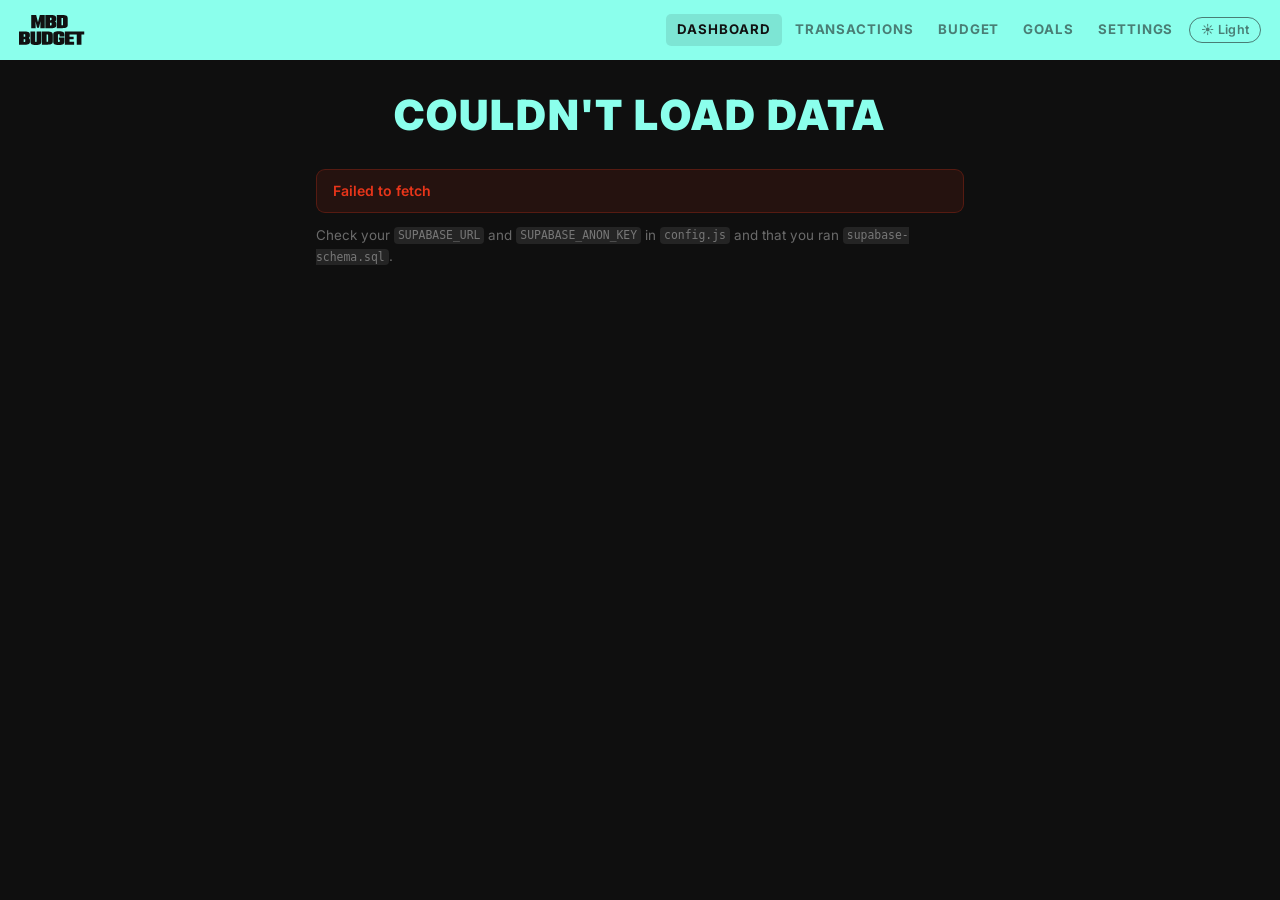
==== index.html @ 659afab7 "Add image and PDF import via Claude vision (Supabase Edge Function) - New Supabase Edge Function par" ====
<!DOCTYPE html>
<html lang="en">
<head>
  <meta charset="utf-8" />
  <meta name="viewport" content="width=device-width, initial-scale=1, viewport-fit=cover" />
  <meta name="theme-color" content="#111111" />
  <meta http-equiv="Cache-Control" content="no-cache, no-store, must-revalidate" />
  <meta http-equiv="Pragma" content="no-cache" />
  <meta http-equiv="Expires" content="0" />
  <title>Household Budget</title>
  <link rel="preconnect" href="https://fonts.googleapis.com" />
  <link rel="preconnect" href="https://fonts.gstatic.com" crossorigin />
  <link rel="stylesheet" href="assets/css/styles.css?v=9" />
  <script>
    (function () {
      var V = '9';
      try {
        if (localStorage.getItem('_budgetv') !== V) {
          localStorage.setItem('_budgetv', V);
          if (location.search.indexOf('_budgetv=') === -1) {
            location.replace(location.pathname + '?_budgetv=' + V + location.hash);
          }
        }
      } catch (e) {}
    })();
  </script>
  <script src="config.js"></script>
</head>
<body data-route="dashboard" data-theme="dark">
  <div id="splash">
    <div class="splash-brand">
      <div class="splash-logo-wrap">
        <img src="assets/img/logo.svg" class="splash-logo-img" alt="MBD Budget" />
      </div>
    </div>
    <div class="splash-bar-track">
      <div class="splash-bar"></div>
    </div>
  </div>
  <div id="root"><main class="container"><p class="hint">Loading…</p></main></div>
  <script type="module" src="assets/js/app.js?v=9"></script>
</body>
</html>
---- assets/css/styles.css ----
@import url('https://fonts.googleapis.com/css2?family=Inter:wght@400;600;700;800;900&display=swap');

/* ============================================================
   Household Budget · Design System
   Adapted from LBH Club World Cup Draft app
============================================================ */

:root {
  --accent:     #A855F7;
  --accent-dim: rgba(168,85,247,0.10);
  --accent-bd:  rgba(168,85,247,0.35);

  --bg:       #ffffff;
  --bg-2:     #f4f4f5;
  --bg-3:     #e4e4e7;
  --border:   rgba(0,0,0,0.10);
  --border-em:rgba(0,0,0,0.18);
  --text:     #111111;
  --text-2:   rgba(0,0,0,0.65);
  --text-3:   rgba(0,0,0,0.52);
  --red:      #e8351a;
  --green:    #22c55e;
  --r:        14px;
  --r-sm:     9px;
  --font:     'Inter', -apple-system, sans-serif;
  --font-body:'Inter', -apple-system, sans-serif;

  --h1-color:        #A855F7;
  --nav-active-bg:   #A855F7;
  --nav-active-color:#fff;
  --hdr-text:        rgba(255,255,255,.55);
  --hdr-text-full:   #fff;
  --hdr-hover-bg:    rgba(255,255,255,.13);
}

/* Per-route accent colours */
body[data-route="dashboard"]    { --h1-color:#8bffec; --hdr-text:rgba(20,20,20,.55); --hdr-text-full:#111; --hdr-hover-bg:rgba(0,0,0,.10); }
body[data-route="transactions"] { --h1-color:#f4ff7b; --hdr-text:rgba(30,28,0,.55);  --hdr-text-full:#222; --hdr-hover-bg:rgba(0,0,0,.10); }
body[data-route="budget"]       { --h1-color:#4d7cff; --hdr-text:rgba(255,255,255,.6); --hdr-text-full:#fff; --hdr-hover-bg:rgba(255,255,255,.13); }
body[data-route="goals"]        { --h1-color:#A855F7; --hdr-text:rgba(255,255,255,.55); --hdr-text-full:#fff; --hdr-hover-bg:rgba(255,255,255,.13); }
body[data-route="settings"]     { --h1-color:#ff6b35; --hdr-text:rgba(255,255,255,.55); --hdr-text-full:#fff; --hdr-hover-bg:rgba(255,255,255,.13); }

/* ---- DARK MODE ---- */
body[data-theme="dark"] {
  --bg:       #0f0f0f;
  --bg-2:     #1a1a1a;
  --bg-3:     #242424;
  --border:   rgba(255,255,255,0.08);
  --border-em:rgba(255,255,255,0.15);
  --text:     #ffffff;
  --text-2:   rgba(255,255,255,0.58);
  --text-3:   rgba(255,255,255,0.36);
}
body[data-theme="dark"] input,
body[data-theme="dark"] select,
body[data-theme="dark"] textarea {
  background: rgba(255,255,255,.06);
  color: #fff;
  border-color: rgba(255,255,255,.15);
}
body[data-theme="dark"] select option { background: #1a1a1a; }
body[data-theme="dark"] .hint { color: rgba(255,255,255,.38); }

/* Light-mode h1 override */
body[data-theme="light"] h1 { color: #111111; }
body[data-theme="light"] .stat-value { color: #111; }

/* ---- RESET ---- */
*,*::before,*::after { box-sizing: border-box; margin: 0; padding: 0; }
html { -webkit-text-size-adjust: 100%; }

body {
  font-family: var(--font-body);
  background: var(--bg);
  color: var(--text);
  line-height: 1.5;
  min-height: 100vh;
  overflow-x: hidden;
}

a { color: var(--accent); text-decoration: none; }
a:hover { text-decoration: underline; }
code { background: var(--bg-3); border-radius: 4px; padding: .1em .35em; font-size: .85em; }

/* ---- SPLASH ---- */
#splash {
  position: fixed; inset: 0; z-index: 9999;
  background: #111;
  display: flex; flex-direction: column;
  align-items: center; justify-content: center; gap: 1.5rem;
}
#splash.splash-out { opacity: 0; pointer-events: none; transition: opacity .5s ease; }
.splash-logo-wrap { display: flex; align-items: center; }
.splash-logo-img {
  height: 52px; width: auto;
  filter: brightness(0) invert(1);
}
.splash-bar-track {
  width: min(320px, 80vw); height: 6px;
  border-radius: 999px; background: rgba(255,255,255,.08); overflow: hidden;
}
.splash-bar {
  height: 100%; border-radius: 999px;
  background: linear-gradient(90deg, #8bffec, #A855F7);
  transform: scaleX(0); transform-origin: left;
  animation: splash-load 2s cubic-bezier(.4,0,.2,1) forwards;
}
@keyframes splash-load { from { transform: scaleX(0); } to { transform: scaleX(1); } }

/* ---- TOPBAR ---- */
.topbar {
  display: flex; flex-wrap: wrap; align-items: center; gap: .3rem;
  padding: calc(.85rem + env(safe-area-inset-top,0)) max(1.2rem,env(safe-area-inset-right)) .85rem max(1.2rem,env(safe-area-inset-left));
  background: var(--h1-color);
  position: sticky; top: 0; z-index: 50;
  transition: background .4s ease;
}

.brand {
  display: flex; align-items: center; gap: .5rem;
  color: var(--hdr-text-full); flex-shrink: 0; text-decoration: none;
}
.brand:hover { text-decoration: none; }
.brand-logo-svg {
  height: 30px; width: auto; flex-shrink: 0;
  color: var(--hdr-text-full); display: block;
}

.topbar-nav {
  display: flex; align-items: center; gap: .1rem;
  margin-left: auto; overflow-x: auto;
  -webkit-overflow-scrolling: touch; scrollbar-width: none; flex-shrink: 1;
}
.topbar-nav::-webkit-scrollbar { display: none; }
.topbar-nav a {
  font-family: var(--font); font-weight: 700; font-size: .83rem;
  text-transform: uppercase; letter-spacing: .07em;
  color: var(--hdr-text); padding: .4rem .7rem;
  border-radius: 5px; white-space: nowrap;
  transition: color .12s, background .12s;
}
.topbar-nav a:hover { color: var(--hdr-text-full); background: var(--hdr-hover-bg); text-decoration: none; }
.topbar-nav a.active { background: var(--hdr-hover-bg); color: var(--hdr-text-full); }

.topbar-end { display: flex; align-items: center; gap: .4rem; flex-shrink: 0; }

.theme-toggle {
  background: none; border: 1px solid var(--hdr-text);
  border-radius: 999px; cursor: pointer;
  color: var(--hdr-text); font-size: .78rem;
  padding: .28rem .65rem; min-height: unset;
  display: flex; align-items: center; gap: .3rem;
  font-family: var(--font-body); font-weight: 600; letter-spacing: .03em;
  transition: border-color .15s, color .15s, background .15s;
}
.theme-toggle:hover { border-color: var(--hdr-text-full); color: var(--hdr-text-full); background: var(--hdr-hover-bg); }
.theme-toggle:active { transform: scale(.95); }

/* ---- BURGER ---- */
.nav-burger {
  display: none; flex-direction: column; justify-content: center;
  align-items: center; gap: 5px; width: 36px; height: 36px; min-height: unset;
  background: none !important; border: none !important;
  cursor: pointer; padding: 6px; border-radius: 6px; flex-shrink: 0;
  transition: background .15s !important;
}
.nav-burger span {
  display: block; width: 18px; height: 2px;
  background: var(--hdr-text-full); border-radius: 2px;
  opacity: .8; transition: transform .22s, opacity .15s;
  transform-origin: center; flex-shrink: 0;
}
.nav-burger:hover { background: rgba(255,255,255,.12) !important; }
body.nav-open .nav-burger span:nth-child(1) { transform: translateY(7px) rotate(45deg); }
body.nav-open .nav-burger span:nth-child(2) { opacity: 0; transform: scaleX(0); }
body.nav-open .nav-burger span:nth-child(3) { transform: translateY(-7px) rotate(-45deg); }

/* ---- DRAWER ---- */
.nav-drawer {
  display: none; width: 100%; flex-direction: column; gap: .2rem;
  padding: .4rem 0 .6rem; border-top: 1px solid rgba(255,255,255,.12);
}
body.nav-open .nav-drawer { display: flex; }
.nav-drawer a {
  font-family: var(--font); font-weight: 700; font-size: 1rem;
  text-transform: uppercase; letter-spacing: .08em;
  color: var(--hdr-text); padding: .65rem .75rem; border-radius: 7px;
  display: block; transition: color .12s, background .12s;
}
.nav-drawer a:hover { color: var(--hdr-text-full); background: var(--hdr-hover-bg); text-decoration: none; }
.nav-drawer a.active { background: var(--hdr-hover-bg); color: var(--hdr-text-full); }

/* ---- BOTTOM NAV ---- */
.bottom-nav { display: none; }

/* ---- LAYOUT ---- */
.container {
  max-width: 680px; margin: 0 auto;
  padding: 1.5rem max(1rem,env(safe-area-inset-right)) 5rem max(1rem,env(safe-area-inset-left));
  animation: fadeUp .3s cubic-bezier(0.22,1,0.36,1) both;
}
@keyframes fadeUp { from { opacity:0; transform:translateY(12px); } to { opacity:1; transform:none; } }

h1 {
  font-family: var(--font); font-size: 2.6rem; font-weight: 900;
  letter-spacing: .05em; text-transform: uppercase;
  margin: 0 0 1.4rem; color: var(--h1-color); text-align: center;
  transition: color .4s ease;
}
h2 {
  font-family: var(--font); font-size: 1rem; font-weight: 800;
  text-transform: uppercase; letter-spacing: .07em;
  margin: 0 0 .65rem;
  display: flex; align-items: center; gap: .45rem; color: var(--text);
}
h2::before {
  content: ''; width: 4px; height: 1em;
  background: var(--h1-color); border-radius: 2px; flex-shrink: 0;
  transition: background .4s ease;
}
h3.form-title {
  font-family: var(--font); font-size: .9rem; font-weight: 800;
  text-transform: uppercase; letter-spacing: .07em;
  color: var(--text-2); margin-bottom: .75rem;
}

.hint { color: var(--text-3); font-size: .84rem; line-height: 1.6; }
.page-hint { margin-bottom: 1rem; }
.section { margin-bottom: 1.75rem; }
.section-footer { text-align: right; margin-top: .5rem; }
.view-link { font-size: .82rem; color: var(--accent); font-weight: 600; }
.view-link:hover { text-decoration: underline; }

/* ---- CARD ---- */
.card {
  background: var(--bg-2);
  border: 1px solid var(--border);
  border-radius: var(--r);
  padding: 1rem 1.1rem;
  margin-bottom: .75rem;
}
.card.done {
  border-color: rgba(34,197,94,.3); background: rgba(34,197,94,.08);
}

/* ---- BUTTONS ---- */
button {
  background: var(--bg-2); color: var(--text);
  border: 1px solid var(--border-em); border-radius: 999px;
  padding: .55rem 1.3rem; min-height: 40px; cursor: pointer;
  font-family: var(--font-body); font-weight: 600; font-size: .88rem;
  transition: border-color .12s, background .12s, transform .1s;
}
button:hover { border-color: var(--accent-bd); background: var(--accent-dim); }
button:active { transform: scale(.97); }
button[disabled] { opacity: .35; cursor: not-allowed; pointer-events: none; }

button.primary {
  background: var(--h1-color); color: #111;
  border-color: transparent; font-weight: 800;
  font-family: var(--font); text-transform: uppercase; letter-spacing: .06em;
  transition: filter .12s, background .4s ease;
}
body[data-route="budget"] button.primary,
body[data-route="goals"] button.primary,
body[data-route="settings"] button.primary { color: #fff; }
button.primary:hover { filter: brightness(1.1); }

button.danger {
  background: transparent; color: var(--red);
  border-color: rgba(232,53,26,.3);
}
button.danger:hover { background: rgba(232,53,26,.08); border-color: var(--red); }

button.small-btn {
  padding: .35rem .9rem; min-height: 34px; font-size: .82rem;
  border-radius: 999px;
}
button.small-btn.primary { color: #111; }
body[data-route="budget"] button.small-btn.primary,
body[data-route="goals"] button.small-btn.primary { color: #fff; }

button.icon-btn {
  padding: 0; width: 28px; height: 28px; min-height: unset;
  border-radius: 50%; font-size: 1.1rem; line-height: 1;
  display: flex; align-items: center; justify-content: center;
  flex-shrink: 0;
}
button.icon-btn.danger { border-color: transparent; background: transparent; }
button.icon-btn.danger:hover { background: rgba(232,53,26,.12); border-color: rgba(232,53,26,.3); }

.add-btn {
  display: block; width: 100%; margin-bottom: .75rem;
  border-radius: var(--r); min-height: 48px;
}

/* ---- BANNERS ---- */
.banner {
  border-radius: var(--r-sm); padding: .65rem 1rem;
  font-size: .88rem; font-weight: 600; margin-bottom: .75rem;
}
.banner.ok  { background: rgba(34,197,94,.12);  color: #22c55e; border: 1px solid rgba(34,197,94,.25);  }
.banner.err { background: rgba(232,53,26,.10);  color: var(--red); border: 1px solid rgba(232,53,26,.25); }

/* ---- FORMS ---- */
.form-label {
  display: flex; flex-direction: column; gap: .3rem;
  font-size: .8rem; font-weight: 700; color: var(--text-2);
  text-transform: uppercase; letter-spacing: .06em;
}
.form-input {
  background: var(--bg); border: 1px solid var(--border-em);
  border-radius: var(--r-sm); padding: .55rem .75rem;
  font-family: var(--font-body); font-size: .92rem; color: var(--text);
  width: 100%; outline: none;
  transition: border-color .15s, box-shadow .15s;
}
.form-input:focus {
  border-color: var(--h1-color);
  box-shadow: 0 0 0 3px color-mix(in srgb, var(--h1-color) 15%, transparent);
}
.form-input.big-input {
  font-size: 1.5rem; font-weight: 700; font-family: var(--font);
  padding: .5rem .75rem;
}
.icon-input { font-size: 1.4rem; text-align: center; width: 60px; }
.form-row { display: grid; grid-template-columns: 1fr 1fr; gap: .65rem; }
.form-actions {
  display: flex; gap: .5rem; flex-wrap: wrap; margin-top: .5rem;
}
.add-form { margin-bottom: .75rem; }
.add-form form { display: flex; flex-direction: column; gap: .6rem; }

/* ---- MONTH NAV ---- */
.month-nav {
  display: flex; align-items: center; justify-content: center; gap: .75rem;
  margin-bottom: 1.25rem;
}
.month-label {
  font-family: var(--font); font-weight: 800; font-size: 1.05rem;
  text-transform: uppercase; letter-spacing: .06em; color: var(--text);
  min-width: 150px; text-align: center;
}
.month-btn {
  background: none; border: 1px solid var(--border-em);
  border-radius: 50%; width: 34px; height: 34px; min-height: unset;
  font-size: 1.3rem; line-height: 1; padding: 0; cursor: pointer;
  color: var(--text-2); display: flex; align-items: center; justify-content: center;
  transition: background .12s, border-color .12s;
}
.month-btn:hover { background: var(--bg-3); border-color: var(--accent-bd); color: var(--text); }

/* ---- STAT CARDS (dashboard) ---- */
.stat-cards {
  display: grid; grid-template-columns: repeat(3,1fr); gap: .6rem;
  margin-bottom: 1.5rem;
}
.stat-card {
  background: var(--bg-2); border: 1px solid var(--border);
  border-radius: var(--r); padding: .85rem .9rem;
  display: flex; flex-direction: column; gap: .2rem; align-items: flex-start;
}
.stat-label {
  font-family: var(--font); font-size: .72rem; font-weight: 800;
  text-transform: uppercase; letter-spacing: .1em; color: var(--text-3);
}
.stat-value {
  font-family: var(--font); font-size: 1.25rem; font-weight: 900;
  color: var(--text); line-height: 1.1;
  word-break: break-all;
}
.income-card  { border-top: 3px solid #22c55e; }
.expense-card { border-top: 3px solid var(--red); }
.balance-card { border-top: 3px solid var(--balance-color, var(--h1-color)); }
.balance-card .stat-value { color: var(--balance-color, var(--text)); }

/* ---- PROGRESS BAR ---- */
.prog-track {
  height: 6px; border-radius: 999px;
  background: var(--bg-3); overflow: hidden; margin-top: .3rem;
}
.prog-bar {
  height: 100%; border-radius: 999px;
  background: var(--h1-color); transition: width .5s cubic-bezier(.4,0,.2,1), background .4s;
  min-width: 2px;
}

/* ---- SPEND ROWS (dashboard + transactions) ---- */
.spend-list, .tx-list { padding: 0; overflow: hidden; }
.spend-row, .tx-row {
  display: flex; align-items: center; gap: .75rem;
  padding: .75rem 1.1rem;
  border-bottom: 1px solid var(--border);
}
.spend-row:last-child, .tx-row:last-child { border-bottom: none; }

.spend-icon, .tx-icon {
  font-size: 1.35rem; line-height: 1; flex-shrink: 0; width: 2rem; text-align: center;
}
.spend-mid, .tx-mid {
  flex: 1; min-width: 0; display: flex; flex-direction: column; gap: .1rem;
}
.spend-name, .tx-desc {
  font-weight: 600; font-size: .9rem; white-space: nowrap;
  overflow: hidden; text-overflow: ellipsis;
}
.tx-cat {
  font-size: .75rem; color: var(--text-3); white-space: nowrap;
  overflow: hidden; text-overflow: ellipsis;
}
.spend-amt {
  font-family: var(--font); font-weight: 800; font-size: .95rem;
  color: var(--text); flex-shrink: 0;
}
.tx-amt {
  font-family: var(--font); font-weight: 800; font-size: 1rem;
  flex-shrink: 0;
}
.tx-amt.income  { color: #22c55e; }
.tx-amt.expense { color: var(--red); }

/* ---- BUDGET MINI (dashboard) ---- */
.budget-mini-row {
  display: flex; align-items: flex-start; gap: .75rem;
  padding: .75rem 1.1rem; border-bottom: 1px solid var(--border);
}
.budget-mini-row:last-child { border-bottom: none; }
.budget-mini-top {
  display: flex; align-items: center; justify-content: space-between; gap: .5rem;
}
.budget-mini-nums {
  font-family: var(--font); font-size: .9rem; font-weight: 800;
  color: var(--text); flex-shrink: 0;
}
.budget-mini-nums.over { color: var(--red); }
.budget-mini-of { font-weight: 600; color: var(--text-3); }

/* ---- TYPE TOGGLE (add transaction) ---- */
.type-toggle {
  display: flex; border-radius: 999px; overflow: hidden;
  border: 1px solid var(--border-em); width: fit-content;
}
.type-btn {
  border: none; border-radius: 0; min-height: unset;
  padding: .4rem 1.1rem; font-size: .8rem; font-weight: 800;
  text-transform: uppercase; letter-spacing: .06em;
  background: none; color: var(--text-2);
  transition: background .15s, color .15s;
}
.type-btn.active {
  background: var(--h1-color); color: #111;
}
body[data-route="budget"] .type-btn.active,
body[data-route="goals"] .type-btn.active { color: #fff; }

/* ---- BUDGET PAGE ---- */
.budget-row { margin-bottom: .6rem; }
.budget-row-top {
  display: flex; align-items: center; gap: .7rem; margin-bottom: .4rem;
}
.budget-cat-name { flex: 1; font-weight: 600; font-size: .92rem; }
.budget-row-right {
  display: flex; align-items: baseline; gap: .2rem; flex-shrink: 0;
}
.budget-spent { font-family: var(--font); font-weight: 800; font-size: .95rem; }
.budget-spent.over { color: var(--red); }
.budget-limit-sep { font-size: .75rem; color: var(--text-3); }
.budget-limit { font-family: var(--font); font-size: .85rem; color: var(--text-2); font-weight: 700; }
.budget-spent-only { font-family: var(--font); font-size: .85rem; color: var(--text-3); }
.budget-row-form {
  margin-top: .6rem; padding-top: .6rem; border-top: 1px solid var(--border);
}
.budget-row-form form { display: flex; gap: .5rem; align-items: center; flex-wrap: wrap; }
.budget-limit-input { width: auto; flex: 1; min-width: 100px; }

/* ---- GOALS PAGE ---- */
.goal-card { margin-bottom: .75rem; }
.goal-top {
  display: flex; align-items: center; gap: .6rem; margin-bottom: .5rem;
}
.goal-color-dot {
  width: 10px; height: 10px; border-radius: 50%; flex-shrink: 0;
}
.goal-name { flex: 1; font-weight: 700; font-size: .95rem; }
.goal-badge {
  font-size: .72rem; font-weight: 800; text-transform: uppercase; letter-spacing: .06em;
  color: #22c55e; background: rgba(34,197,94,.12); padding: .15rem .5rem;
  border-radius: 999px; flex-shrink: 0;
}
.goal-del { margin-left: auto; }
.goal-bar-wrap { display: flex; align-items: center; gap: .6rem; margin-bottom: .5rem; }
.goal-bar-wrap .prog-track { flex: 1; height: 8px; }
.goal-pct {
  font-family: var(--font); font-weight: 800; font-size: .88rem;
  color: var(--text-2); flex-shrink: 0; min-width: 36px; text-align: right;
}
.goal-amounts {
  display: flex; align-items: baseline; gap: .4rem;
  font-family: var(--font); font-size: .88rem;
}
.goal-current { font-weight: 900; font-size: 1.1rem; color: var(--text); }
.goal-sep { color: var(--text-3); }
.goal-target { font-weight: 700; color: var(--text-2); }
.goal-remaining { color: var(--text-3); font-size: .8rem; margin-left: auto; }
.goal-funds-form { margin-top: .65rem; padding-top: .65rem; border-top: 1px solid var(--border); }
.goal-funds-form { display: flex; flex-direction: column; gap: .5rem; }

/* ---- COLOUR PICKER ---- */
.color-options { display: flex; gap: .4rem; flex-wrap: wrap; margin-top: .2rem; }
.color-opt input { display: none; }
.color-swatch {
  display: block; width: 28px; height: 28px; border-radius: 50%;
  cursor: pointer; border: 3px solid transparent;
  transition: border-color .12s, transform .1s;
}
.color-opt input:checked + .color-swatch {
  border-color: var(--text);
  transform: scale(1.18);
}

/* ---- SETTINGS PAGE ---- */
.cat-list { padding: 0; overflow: hidden; }
.cat-row {
  display: flex; align-items: center; gap: .65rem;
  padding: .65rem 1.1rem; border-bottom: 1px solid var(--border);
}
.cat-row:last-child { border-bottom: none; }
.cat-icon { font-size: 1.3rem; width: 2rem; text-align: center; flex-shrink: 0; }
.cat-dot { width: 9px; height: 9px; border-radius: 50%; flex-shrink: 0; }
.cat-name { flex: 1; font-weight: 600; font-size: .9rem; }
.cat-type {
  font-size: .7rem; font-weight: 800; text-transform: uppercase; letter-spacing: .07em;
  padding: .15rem .5rem; border-radius: 999px; flex-shrink: 0;
}
.cat-type.income  { background: rgba(34,197,94,.12);  color: #22c55e; }
.cat-type.expense { background: rgba(232,53,26,.10);  color: var(--red); }

.danger-zone { border-color: rgba(232,53,26,.25); }

/* ---- PERIOD TOGGLE ---- */
.period-toggle {
  display: flex; border-radius: 999px; overflow: hidden;
  border: 1px solid var(--border-em); width: fit-content; flex-shrink: 0;
}
.period-btn {
  border: none; border-radius: 0; min-height: unset;
  padding: .32rem .72rem; font-size: .75rem; font-weight: 800;
  text-transform: uppercase; letter-spacing: .05em;
  background: none; color: var(--text-2);
  transition: background .12s, color .12s;
}
.period-btn.active { background: var(--h1-color); color: #111; }
body[data-route="budget"] .period-btn.active,
body[data-route="goals"]  .period-btn.active { color: #fff; }

.section-header-row {
  display: flex; align-items: center; justify-content: space-between;
  gap: .75rem; margin-bottom: .65rem; flex-wrap: wrap;
}
.section-header-row h2 { margin-bottom: 0; }

/* ---- BUDGET PAGE HEADER ---- */
.budget-page-header { margin-bottom: .5rem; }
.budget-period-row {
  display: flex; align-items: center; justify-content: center; gap: .65rem;
  margin-bottom: 1rem; flex-wrap: wrap;
}
.budget-period-tag {
  font-size: .7em; font-weight: 700; color: var(--text-3); letter-spacing: .02em;
}

/* ---- INCOME SOURCES ---- */
.income-list { padding: 0; overflow: hidden; }
.income-row {
  display: flex; align-items: center; gap: .6rem;
  padding: .65rem 1.1rem; border-bottom: 1px solid var(--border);
}
.income-row:last-child { border-bottom: none; }
.income-dot {
  width: 9px; height: 9px; border-radius: 50%; flex-shrink: 0;
}
.income-name { flex: 1; font-weight: 600; font-size: .9rem; min-width: 0; overflow: hidden; text-overflow: ellipsis; white-space: nowrap; }
.income-person {
  font-size: .68rem; font-weight: 800; text-transform: uppercase; letter-spacing: .06em;
  padding: .12rem .45rem; border-radius: 999px; flex-shrink: 0;
  background: var(--accent-dim); color: var(--accent);
}
.income-amount {
  font-family: var(--font); font-weight: 800; font-size: .92rem;
  color: var(--text); flex-shrink: 0; margin-left: .2rem;
}
.income-freq { font-size: .72em; color: var(--text-3); }
.income-settings-amt {
  font-family: var(--font); font-weight: 800; font-size: .88rem;
  color: var(--text); flex-shrink: 0;
}

/* ---- RING CHARTS ---- */
.rings-row {
  display: flex; flex-wrap: wrap; gap: .75rem 1.25rem;
  justify-content: center; align-items: flex-start;
  padding: 1rem 1rem;
}
.ring-wrap {
  display: flex; flex-direction: column; align-items: center; gap: .3rem;
  min-width: 90px;
}
.ring-svg {
  width: 110px; height: 110px; overflow: visible;
  display: block;
}
.rings-row-lg .ring-svg {
  width: 140px; height: 140px;
}
.rings-row-lg .ring-line1  { font-size: 16px; }
.rings-row-lg .ring-label  { font-size: .8rem; }
.rings-row-lg .ring-sublabel { font-size: .75rem; }
.ring-line1 {
  font-family: 'Inter', sans-serif;
  font-size: 14px; font-weight: 900;
  fill: var(--text);
}
.ring-label {
  font-family: 'Inter', sans-serif;
  font-size: .72rem; font-weight: 800;
  text-transform: uppercase; letter-spacing: .07em;
  color: var(--text-2); text-align: center;
  max-width: 110px; overflow: hidden; text-overflow: ellipsis; white-space: nowrap;
}
.ring-sublabel {
  font-family: 'Inter', sans-serif;
  font-size: .68rem; font-weight: 600;
  color: var(--text-3); text-align: center;
  max-width: 120px; white-space: nowrap; overflow: hidden; text-overflow: ellipsis;
}
.ring-add { opacity: .5; transition: opacity .15s; }
.ring-add:hover { opacity: 1; }
.ring-add a { text-decoration: none; display: flex; flex-direction: column; align-items: center; gap: .3rem; }
.ring-add-icon {
  font-size: 20px; font-weight: 400;
  fill: var(--text-3);
}
.acct-total {
  text-align: right; font-size: .8rem; color: var(--text-3);
  margin-top: -.25rem; padding: 0 .25rem .25rem;
}
.acct-total strong { color: var(--text); font-weight: 700; }

/* ---- GOAL RING LAYOUT ---- */
.goal-ring-row {
  display: flex; align-items: flex-start; gap: 1rem;
}
.goal-ring-row .ring-wrap { flex-shrink: 0; }
.goal-detail {
  flex: 1; min-width: 0; display: flex; flex-direction: column;
  gap: .5rem; padding-top: .5rem;
}

/* ---- GRAD SWATCH ---- */
.grad-swatch { border-radius: 50%; }
.grad-options { display: flex; gap: .4rem; flex-wrap: wrap; margin-top: .2rem; }

/* ---- RESPONSIVE: mobile ---- */
@media (max-width: 600px) {
  .topbar-nav { display: none; }
  .nav-burger  { display: flex; }

  .bottom-nav {
    display: flex;
    position: fixed; bottom: 0; left: 0; right: 0; z-index: 40;
    background: var(--bg-2);
    border-top: 1px solid var(--border);
    padding-bottom: env(safe-area-inset-bottom, 0);
  }
  .bnav-item {
    flex: 1; display: flex; flex-direction: column; align-items: center;
    justify-content: center; padding: .4rem .2rem .3rem;
    color: var(--text-3); text-decoration: none; font-size: .62rem;
    font-family: var(--font); font-weight: 700; text-transform: uppercase;
    letter-spacing: .04em; gap: .1rem;
    transition: color .15s;
  }
  .bnav-item.active { color: var(--h1-color); }
  .bnav-item:hover { text-decoration: none; color: var(--text); }
  .bnav-icon {
    font-size: 1.25rem; line-height: 1; display: block;
  }
  .bnav-label { font-size: .58rem; }

  h1 { font-size: 2rem; margin-bottom: 1rem; }
  .stat-cards { grid-template-columns: repeat(3,1fr); gap: .4rem; }
  .stat-value { font-size: 1rem; }
  .container { padding-bottom: 6rem; }
  .form-row { grid-template-columns: 1fr; }
}

@media (min-width: 601px) {
  .nav-burger { display: none; }
  .bnav-label { display: none; }
}

/* ── CSV Import ─────────────────────────────────────────────── */
.tx-action-bar {
  display: flex;
  gap: .6rem;
  align-items: center;
  margin-bottom: .5rem;
  flex-wrap: wrap;
}
.import-label {
  display: inline-flex;
  align-items: center;
  gap: .4rem;
  padding: .52rem 1.1rem;
  border-radius: var(--r-sm);
  background: var(--bg-3);
  color: var(--text-2);
  font-size: .85rem;
  font-weight: 600;
  cursor: pointer;
  border: 1px solid var(--border-em);
  transition: background .15s;
}
.import-label:hover { background: var(--bg-3); opacity: .85; }
.import-file-input { display: none; }

.import-review { margin-bottom: 0; }
.import-header {
  display: flex;
  justify-content: space-between;
  align-items: flex-start;
  gap: 1rem;
  flex-wrap: wrap;
  margin-bottom: .75rem;
}
.import-title { margin: 0 0 .15rem; font-size: 1rem; }
.import-hint  { margin: 0; font-size: .78rem; }
.import-actions { display: flex; gap: .5rem; flex-shrink: 0; }

.import-table-wrap { overflow-x: auto; padding: 0; }
.import-table {
  width: 100%;
  border-collapse: collapse;
  font-size: .82rem;
}
.import-table th {
  text-align: left;
  padding: .5rem .75rem;
  font-size: .72rem;
  font-weight: 700;
  text-transform: uppercase;
  letter-spacing: .04em;
  color: var(--text-3);
  border-bottom: 1px solid var(--border);
}
.import-table td {
  padding: .45rem .75rem;
  border-bottom: 1px solid var(--border);
  vertical-align: middle;
}
.import-table tbody tr:last-child td { border-bottom: none; }
.import-row-skip td { opacity: .38; }
.import-row-skip .import-cat-sel { opacity: .38; pointer-events: none; }
.import-date  { white-space: nowrap; color: var(--text-3); font-size: .78rem; }
.import-desc  { max-width: 220px; overflow: hidden; text-overflow: ellipsis; white-space: nowrap; }
.import-amt   { white-space: nowrap; font-weight: 700; font-variant-numeric: tabular-nums; }
.import-cat-sel { padding: .25rem .4rem; font-size: .78rem; }

.import-loading {
  display: flex;
  flex-direction: column;
  align-items: center;
  gap: .6rem;
  padding: 2rem 1rem;
}
.import-loading-text { font-weight: 600; margin: 0; }
.import-spinner {
  width: 36px; height: 36px;
  border: 3px solid var(--border-em);
  border-top-color: var(--h1-color);
  border-radius: 50%;
  animation: spin .7s linear infinite;
}
@keyframes spin { to { transform: rotate(360deg); } }

/* ── Undo toast ─────────────────────────────────────────────── */
#undo-toast {
  position: fixed;
  bottom: 72px;
  left: 50%;
  transform: translateX(-50%) translateY(6px);
  background: var(--bg-3);
  color: var(--text);
  border: 1px solid var(--border-em);
  padding: .4rem 1rem;
  border-radius: 8px;
  font-size: .8rem;
  font-weight: 600;
  opacity: 0;
  transition: opacity .18s, transform .18s;
  pointer-events: none;
  z-index: 9999;
  white-space: nowrap;
}
#undo-toast.visible {
  opacity: 1;
  transform: translateX(-50%) translateY(0);
}
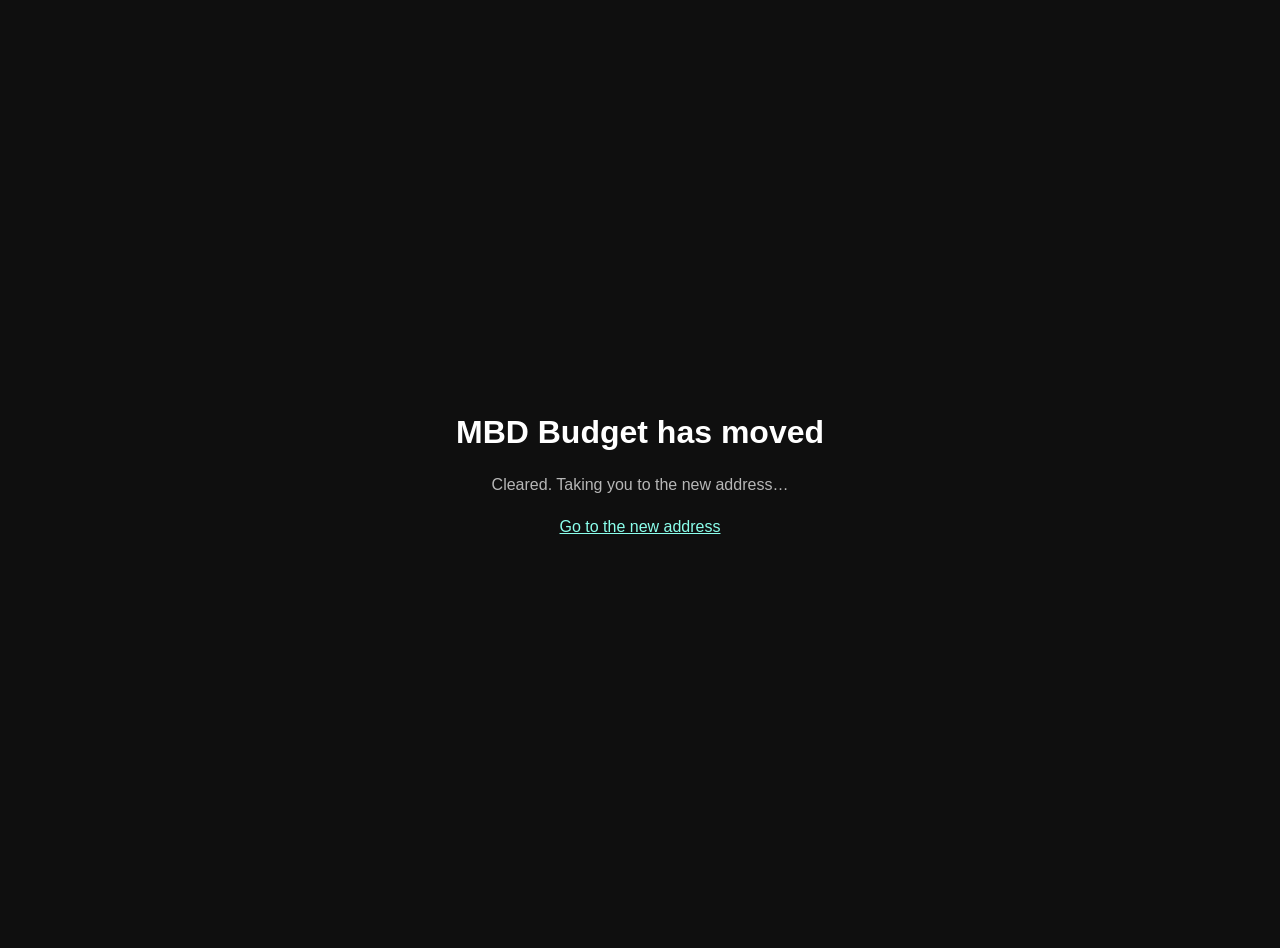
==== commit 1036768d: "This app has moved; clear saved data here and forward to the new address Co-Authored-By: Claude Fabl" ====
--- a/index.html
+++ b/index.html
@@ -1,43 +1,39 @@
 <!DOCTYPE html>
-<html lang="en">
+<html lang="en-AU">
 <head>
   <meta charset="utf-8" />
-  <meta name="viewport" content="width=device-width, initial-scale=1, viewport-fit=cover" />
-  <meta name="theme-color" content="#111111" />
-  <meta http-equiv="Cache-Control" content="no-cache, no-store, must-revalidate" />
-  <meta http-equiv="Pragma" content="no-cache" />
-  <meta http-equiv="Expires" content="0" />
-  <title>Household Budget</title>
-  <link rel="preconnect" href="https://fonts.googleapis.com" />
-  <link rel="preconnect" href="https://fonts.gstatic.com" crossorigin />
-  <link rel="stylesheet" href="assets/css/styles.css?v=9" />
+  <meta name="viewport" content="width=device-width, initial-scale=1" />
+  <meta name="robots" content="noindex, nofollow" />
+  <title>MBD Budget has moved</title>
+  <style>
+    body { font-family: -apple-system, 'Inter', sans-serif; background: #0f0f0f; color: #fff; margin: 0; min-height: 100vh; display: flex; align-items: center; justify-content: center; text-align: center; padding: 1.5rem; }
+    a { color: #8bffec; }
+    p { color: rgba(255,255,255,.7); line-height: 1.6; }
+  </style>
+</head>
+<body>
+  <main>
+    <h1>MBD Budget has moved</h1>
+    <p id="status">Clearing what this address had saved on this device…</p>
+    <p><a href="https://mbd-budget.github.io/">Go to the new address</a></p>
+  </main>
   <script>
+    // This address shares its browser storage with other sites, so remove everything the
+    // budget app ever saved here (the sign-in and the cached figures), then move on.
     (function () {
-      var V = '9';
+      var cleared = true;
       try {
-        if (localStorage.getItem('_budgetv') !== V) {
-          localStorage.setItem('_budgetv', V);
-          if (location.search.indexOf('_budgetv=') === -1) {
-            location.replace(location.pathname + '?_budgetv=' + V + location.hash);
-          }
-        }
-      } catch (e) {}
+        var exact = ['mbd_state_v1', 'mbd_user_email', 'budget_theme', '_budgetv', 'budget_state_v1', 'budget_admin', 'budget_period'];
+        exact.forEach(function (k) { localStorage.removeItem(k); });
+        Object.keys(localStorage).forEach(function (k) {
+          if (k.indexOf('sb-wbtwpxiijfveenlsocmx-auth-token') === 0) localStorage.removeItem(k);
+        });
+      } catch (e) { cleared = false; }
+      document.getElementById('status').textContent = cleared
+        ? 'Cleared. Taking you to the new address…'
+        : 'Could not clear saved data on this device. Clear this site\'s data in your browser settings.';
+      if (cleared) setTimeout(function () { location.replace('https://mbd-budget.github.io/'); }, 1200);
     })();
   </script>
-  <script src="config.js"></script>
-</head>
-<body data-route="dashboard" data-theme="dark">
-  <div id="splash">
-    <div class="splash-brand">
-      <div class="splash-logo-wrap">
-        <img src="assets/img/logo.svg" class="splash-logo-img" alt="MBD Budget" />
-      </div>
-    </div>
-    <div class="splash-bar-track">
-      <div class="splash-bar"></div>
-    </div>
-  </div>
-  <div id="root"><main class="container"><p class="hint">Loading…</p></main></div>
-  <script type="module" src="assets/js/app.js?v=9"></script>
 </body>
 </html>
